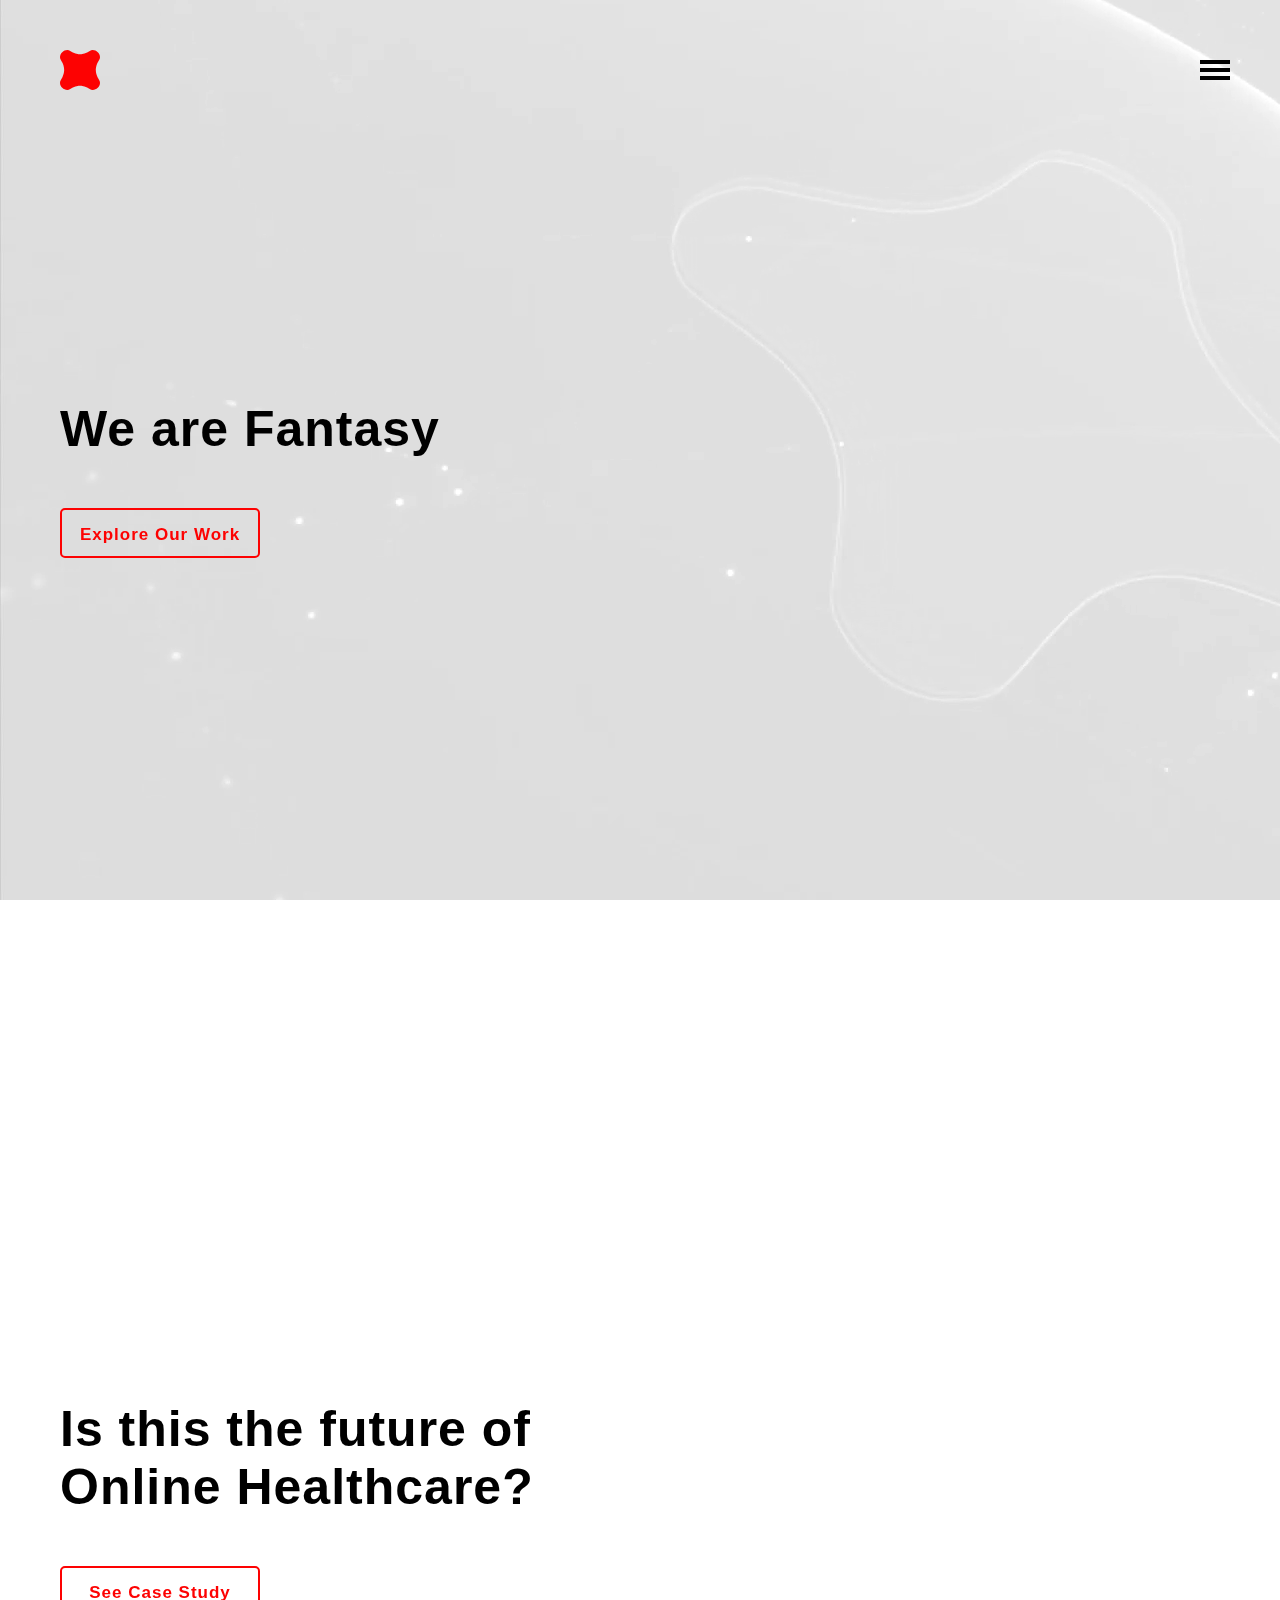
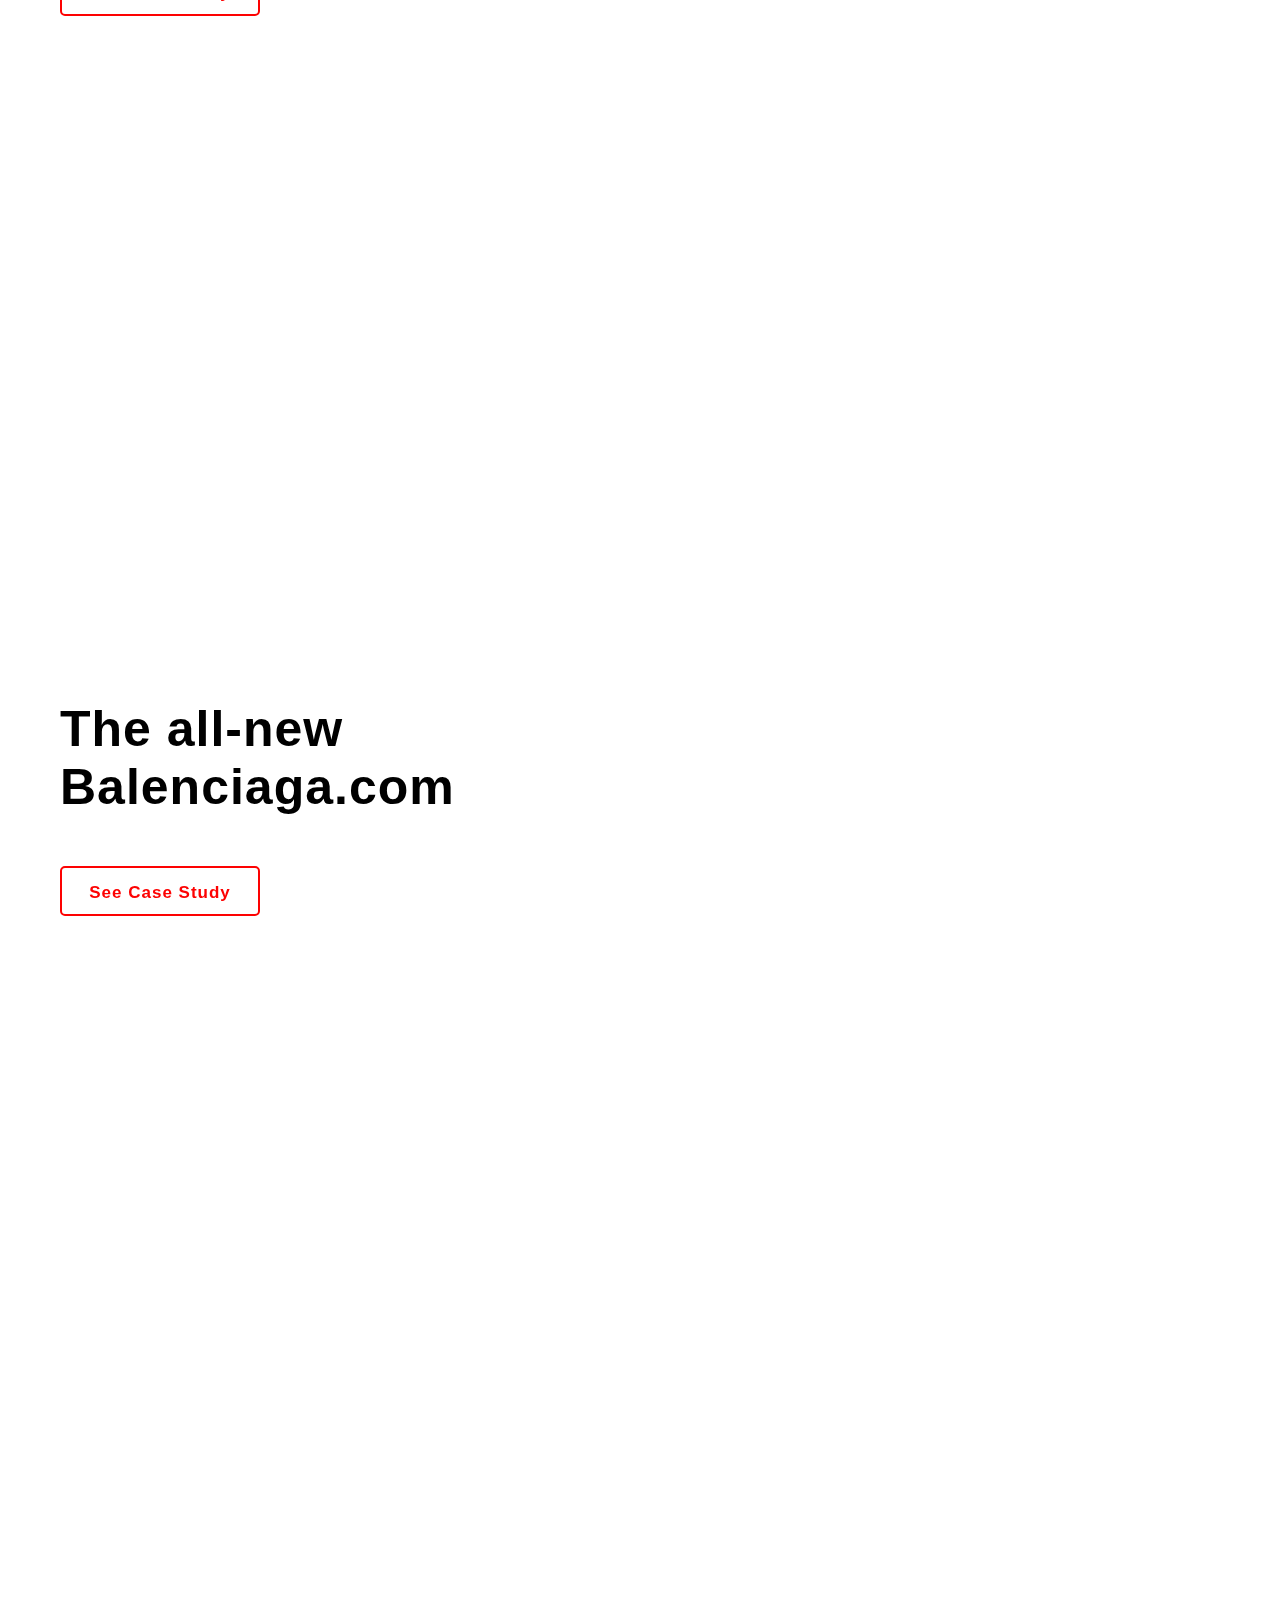
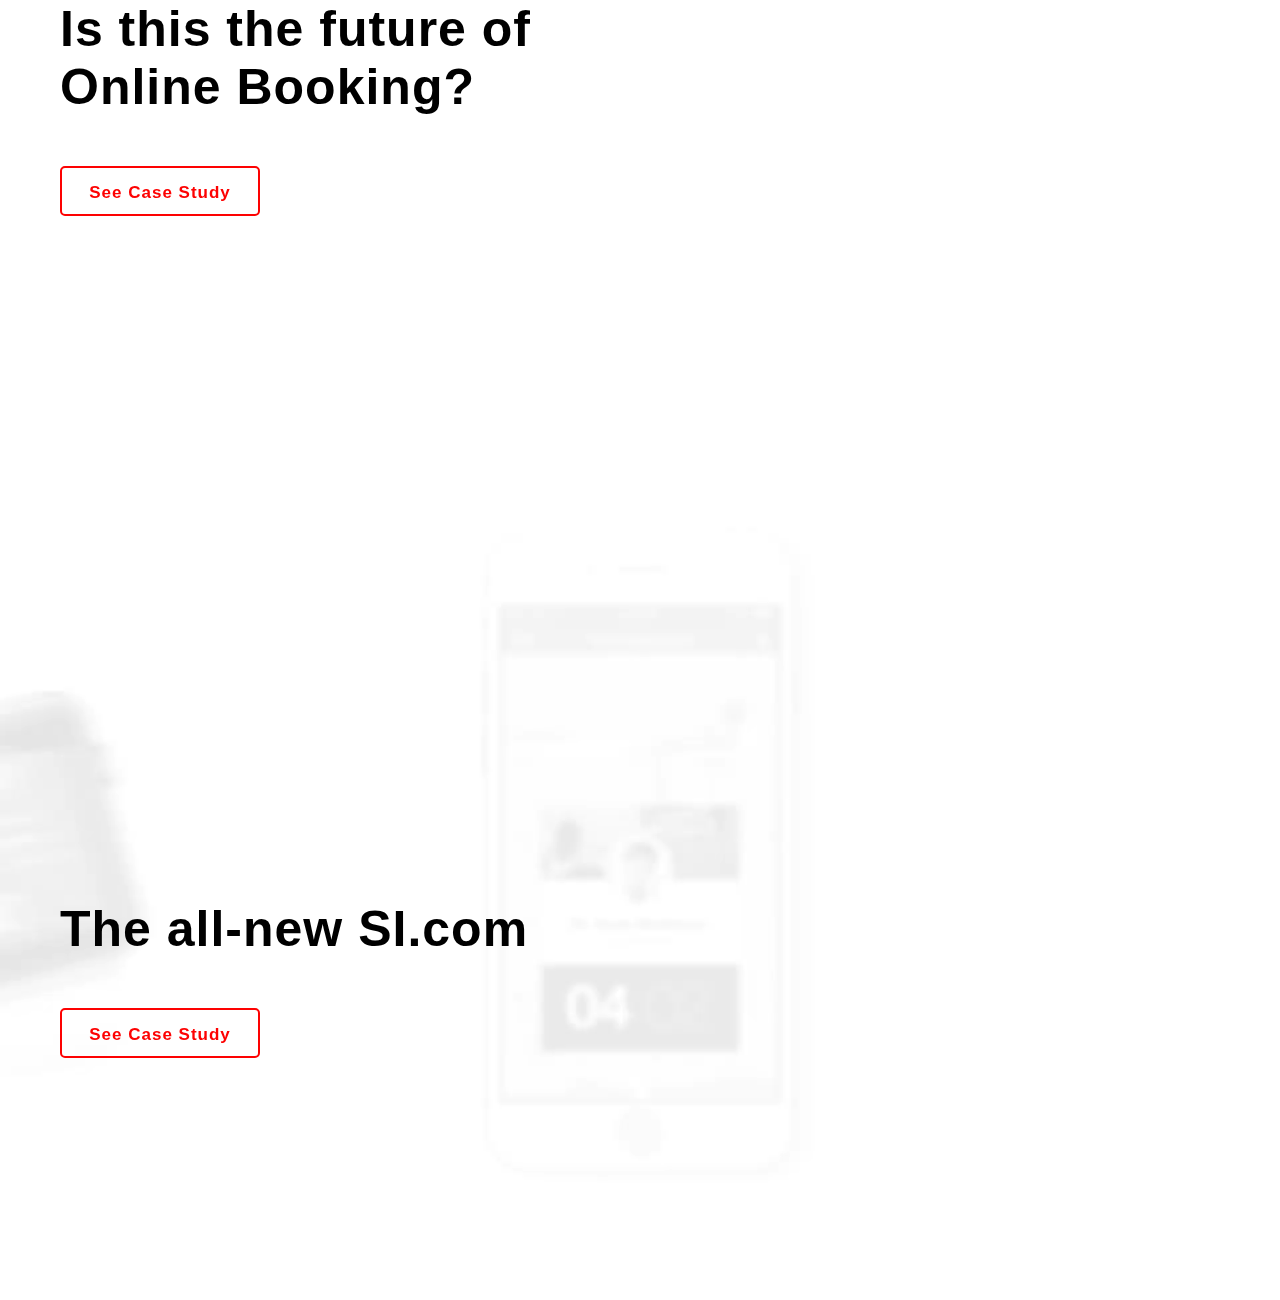
==== html/fantasy.html @ e021b351 "javascript html" ====
<!DOCTYPE html>
<html lang="ko-KR">
<head>
	<meta charset="UTF-8" />
	<meta http-equiv="X-UA-Compatible" content="IE=edge" />
	<meta name="viewport" content="width=device-width, user-scalable=no, 
	initial-scale=1.0, maximum-scale=1.0, minimum-scale=1.0">
	<link rel="stylesheet" href="../css/base/reset.css" />
	<link rel="stylesheet" href="../css/src/main/fantasy_main_all.css" />
	<link rel="stylesheet" href="../fontawesome5/css/all.css" />
	<!--favicon-->
	<link rel="apple-touch-icon" href="../img/devine-logo.png" />
	<link rel="shortcut icon" type="image/x-icon" href="../img/favicon.jpg" />
	<title>Fantasy</title>
</head>
<body>
	<div id="wrap">

		<div id="headBox">
			<div class="root_frame">
			<video loop muted="muted" autoplay>
			<source src="../video/home.mp4" type="video/mp4">
			</video>
			<a href="#" class="msg">
			<span class="title">We are Fantasy</span>
			<span class="titlebtn">Explore Our Work</span>
			</a>
				<a href="/">
					<i class="ui_logo">
						<svg xmlns="http://www.w3.org/2000/svg" width="40" height="40" viewBox="-9 11 40 40" enable-background="new -9 11 40 40">
							<path fill="#FD0202" d="M28.808 48.704c1.36-1.385 2.192-3.065 2.192-5.058 0-1.984-1.616-3.736-2.433-5.489-1.712-3.697-1.735-6.617-1.735-7.153 0-.535.008-3.433 1.735-7.153.817-1.753 2.433-3.505 2.433-5.49 0-1.992-.832-3.673-2.192-5.057l-.088-.087c-1.392-1.377-3.08-2.217-5.08-2.217-1.983 0-3.735 1.616-5.487 2.432-3.705 1.721-6.625 1.737-7.161 1.737-.536 0-3.448.008-7.144-1.737-1.752-.832-3.504-2.432-5.488-2.432-1.992 0-3.672.832-5.056 2.192l-.104.104c-1.368 1.385-2.2 3.073-2.2 5.065 0 1.984 1.616 3.736 2.432 5.489 1.729 3.721 1.736 6.625 1.736 7.153 0 .527-.024 3.441-1.736 7.153-.808 1.762-2.432 3.506-2.432 5.49 0 1.992.832 3.673 2.192 5.058l.087.088c1.385 1.368 3.073 2.208 5.073 2.208 1.984 0 3.784-1.521 5.488-2.433 3.704-1.712 6.632-1.736 7.151-1.736.521 0 3.417.016 7.152 1.736 1.705.912 3.504 2.433 5.49 2.433 1.991 0 3.672-.832 5.063-2.201l.112-.095z"></path>
						</svg>
					</i>
				</a>
			</div>
			<div class="ui-menu">
				<span class="ui-menu-content">
					<i class="ui-menu-line ui-menu-line1"></i>
					<i class="ui-menu-line ui-menu-line2"></i>
					<i class="ui-menu-line ui-menu-line3"></i>
				</span>
			</div>
			<nav class="menu on">
				<div class="menu_content">
					<a href="/" class="menu_logo js-link"></a>
					<ul class="menu_primary">
						<li class="menu_primary_item item">
							<a href="/work">Work</a>
						</li>
						<li class="menu_primary_item item">
							<a href="/about">About</a>
						</li>
						<li class="menu_primary_item item">
							<a href="/contact">Contact</a>
						</li>
					</ul>
					<ul class="menu_secondary">
						<li class="menu_secondary_item item">
							<a href="/work">News</a>
						</li>
						<li class="menu_secondary_item item">
							<a href="/about">Careers</a>
						</li>
						<li class="menu_secondary_item item">
							<a href="/contact">Linkedin</a>
						</li>
						<li class="menu_secondary_item item">
							<a href="/contact">Dribble</a>
						</li>
						<li class="menu_secondary_item item">
							<a href="/contact">Twitter</a>
						</li>
					</ul>
					<div class="menu_offices">
						<address class="menu_offices_item">
							<div class="menu_offices_item_city">San Francisco</div>
							<div class="menu_offices_item_address">351 California Street, Suite 650 <br />
							"San Franciso, CA 94104, USA"</div>
						</address>
						<address class="menu_offices_item">
							<div class="menu_offices_item_city">New York</div>
							<div class="menu_offices_item_address">20 Broad Street 34th Floor <br />
							"New York, NY 10004, USA"</div>
						</address>
					</div>
				</div>
			</nav>
		</div>
		<section class="caseBox1">
			<video width="100%" height="100%" loop muted="muted" autoplay>
			<source src="../video/healthcare.mp4" type="video/mp4">
			</video>
			<a href="#" class="msg">
			<span class="title">Is this the future of Online Healthcare?</span>
			<span class="titlebtn">See Case Study</span>
			</a>
		</section>
		<section class="caseBox2">
			<video width="100%" height="100%" loop muted="muted" autoplay>
			<source src="../video/balenciaga.mp4" type="video/mp4">
			</video>
			<a href="#" class="msg">
			<span class="title">The all-new Balenciaga.com</span>
			<span class="titlebtn">See Case Study</span>
			</a>
		</section>
			<section class="caseBox3">
			<video width="100%" height="100%" loop muted="muted" autoplay>
			<source src="../video/airlines.mp4" type="video/mp4">
			</video>
			<a href="#" class="msg">
			<span class="title">Is this the future of Online Booking?</span>
			<span class="titlebtn">See Case Study</span>
			</a>
		</section>
		<section class="caseBox4">
			<video width="100%" height="100%" loop muted="muted" autoplay>
			<source src="../video/healthcare.mp4" type="video/mp4">
			</video>
			<a href="#" class="msg">
			<span class="title">The all-new SI.com</span>
			<span class="titlebtn">See Case Study</span>
			</a>
		</section>
	</div>
</body>
<script src="../js/base/jquery-3.3.1.min.js"></script>
<script src="../js/base/jquery-ui.min.js"></script>
<script src="../js/src/fantasy.js"></script>
---- css/src/main/fantasy_main_all.css ----
@import url("../common/headBox.css");
@import url("../main/caseBox.css");
@import url("../main/caseBox2.css");
@import url("../main/caseBox3.css");
@import url("../main/caseBox4.css");
@import url("../common/footBox.css");
---- fontawesome5/css/all.css ----
/*!
 * Font Awesome Free 5.1.0 by @fontawesome - https://fontawesome.com
 * License - https://fontawesome.com/license (Icons: CC BY 4.0, Fonts: SIL OFL 1.1, Code: MIT License)
 */
.fa,.fab,.fal,.far,.fas{-moz-osx-font-smoothing:grayscale;-webkit-font-smoothing:antialiased;display:inline-block;font-style:normal;font-variant:normal;text-rendering:auto;line-height:1}.fa-lg{font-size:1.33333em;line-height:.75em;vertical-align:-.0667em}.fa-xs{font-size:.75em}.fa-sm{font-size:.875em}.fa-1x{font-size:1em}.fa-2x{font-size:2em}.fa-3x{font-size:3em}.fa-4x{font-size:4em}.fa-5x{font-size:5em}.fa-6x{font-size:6em}.fa-7x{font-size:7em}.fa-8x{font-size:8em}.fa-9x{font-size:9em}.fa-10x{font-size:10em}.fa-fw{text-align:center;width:1.25em}.fa-ul{list-style-type:none;margin-left:2.5em;padding-left:0}.fa-ul>li{position:relative}.fa-li{left:-2em;position:absolute;text-align:center;width:2em;line-height:inherit}.fa-border{border:.08em solid #eee;border-radius:.1em;padding:.2em .25em .15em}.fa-pull-left{float:left}.fa-pull-right{float:right}.fa.fa-pull-left,.fab.fa-pull-left,.fal.fa-pull-left,.far.fa-pull-left,.fas.fa-pull-left{margin-right:.3em}.fa.fa-pull-right,.fab.fa-pull-right,.fal.fa-pull-right,.far.fa-pull-right,.fas.fa-pull-right{margin-left:.3em}.fa-spin{animation:a 2s infinite linear}.fa-pulse{animation:a 1s infinite steps(8)}@keyframes a{0%{transform:rotate(0deg)}to{transform:rotate(1turn)}}.fa-rotate-90{-ms-filter:"progid:DXImageTransform.Microsoft.BasicImage(rotation=1)";transform:rotate(90deg)}.fa-rotate-180{-ms-filter:"progid:DXImageTransform.Microsoft.BasicImage(rotation=2)";transform:rotate(180deg)}.fa-rotate-270{-ms-filter:"progid:DXImageTransform.Microsoft.BasicImage(rotation=3)";transform:rotate(270deg)}.fa-flip-horizontal{-ms-filter:"progid:DXImageTransform.Microsoft.BasicImage(rotation=0, mirror=1)";transform:scaleX(-1)}.fa-flip-vertical{transform:scaleY(-1)}.fa-flip-horizontal.fa-flip-vertical,.fa-flip-vertical{-ms-filter:"progid:DXImageTransform.Microsoft.BasicImage(rotation=2, mirror=1)"}.fa-flip-horizontal.fa-flip-vertical{transform:scale(-1)}:root .fa-flip-horizontal,:root .fa-flip-vertical,:root .fa-rotate-90,:root .fa-rotate-180,:root .fa-rotate-270{-webkit-filter:none;filter:none}.fa-stack{display:inline-block;height:2em;line-height:2em;position:relative;vertical-align:middle;width:2em}.fa-stack-1x,.fa-stack-2x{left:0;position:absolute;text-align:center;width:100%}.fa-stack-1x{line-height:inherit}.fa-stack-2x{font-size:2em}.fa-inverse{color:#fff}.fa-500px:before{content:"\f26e"}.fa-accessible-icon:before{content:"\f368"}.fa-accusoft:before{content:"\f369"}.fa-address-book:before{content:"\f2b9"}.fa-address-card:before{content:"\f2bb"}.fa-adjust:before{content:"\f042"}.fa-adn:before{content:"\f170"}.fa-adversal:before{content:"\f36a"}.fa-affiliatetheme:before{content:"\f36b"}.fa-algolia:before{content:"\f36c"}.fa-align-center:before{content:"\f037"}.fa-align-justify:before{content:"\f039"}.fa-align-left:before{content:"\f036"}.fa-align-right:before{content:"\f038"}.fa-allergies:before{content:"\f461"}.fa-amazon:before{content:"\f270"}.fa-amazon-pay:before{content:"\f42c"}.fa-ambulance:before{content:"\f0f9"}.fa-american-sign-language-interpreting:before{content:"\f2a3"}.fa-amilia:before{content:"\f36d"}.fa-anchor:before{content:"\f13d"}.fa-android:before{content:"\f17b"}.fa-angellist:before{content:"\f209"}.fa-angle-double-down:before{content:"\f103"}.fa-angle-double-left:before{content:"\f100"}.fa-angle-double-right:before{content:"\f101"}.fa-angle-double-up:before{content:"\f102"}.fa-angle-down:before{content:"\f107"}.fa-angle-left:before{content:"\f104"}.fa-angle-right:before{content:"\f105"}.fa-angle-up:before{content:"\f106"}.fa-angry:before{content:"\f556"}.fa-angrycreative:before{content:"\f36e"}.fa-angular:before{content:"\f420"}.fa-app-store:before{content:"\f36f"}.fa-app-store-ios:before{content:"\f370"}.fa-apper:before{content:"\f371"}.fa-apple:before{content:"\f179"}.fa-apple-pay:before{content:"\f415"}.fa-archive:before{content:"\f187"}.fa-archway:before{content:"\f557"}.fa-arrow-alt-circle-down:before{content:"\f358"}.fa-arrow-alt-circle-left:before{content:"\f359"}.fa-arrow-alt-circle-right:before{content:"\f35a"}.fa-arrow-alt-circle-up:before{content:"\f35b"}.fa-arrow-circle-down:before{content:"\f0ab"}.fa-arrow-circle-left:before{content:"\f0a8"}.fa-arrow-circle-right:before{content:"\f0a9"}.fa-arrow-circle-up:before{content:"\f0aa"}.fa-arrow-down:before{content:"\f063"}.fa-arrow-left:before{content:"\f060"}.fa-arrow-right:before{content:"\f061"}.fa-arrow-up:before{content:"\f062"}.fa-arrows-alt:before{content:"\f0b2"}.fa-arrows-alt-h:before{content:"\f337"}.fa-arrows-alt-v:before{content:"\f338"}.fa-assistive-listening-systems:before{content:"\f2a2"}.fa-asterisk:before{content:"\f069"}.fa-asymmetrik:before{content:"\f372"}.fa-at:before{content:"\f1fa"}.fa-atlas:before{content:"\f558"}.fa-audible:before{content:"\f373"}.fa-audio-description:before{content:"\f29e"}.fa-autoprefixer:before{content:"\f41c"}.fa-avianex:before{content:"\f374"}.fa-aviato:before{content:"\f421"}.fa-award:before{content:"\f559"}.fa-aws:before{content:"\f375"}.fa-backspace:before{content:"\f55a"}.fa-backward:before{content:"\f04a"}.fa-balance-scale:before{content:"\f24e"}.fa-ban:before{content:"\f05e"}.fa-band-aid:before{content:"\f462"}.fa-bandcamp:before{content:"\f2d5"}.fa-barcode:before{content:"\f02a"}.fa-bars:before{content:"\f0c9"}.fa-baseball-ball:before{content:"\f433"}.fa-basketball-ball:before{content:"\f434"}.fa-bath:before{content:"\f2cd"}.fa-battery-empty:before{content:"\f244"}.fa-battery-full:before{content:"\f240"}.fa-battery-half:before{content:"\f242"}.fa-battery-quarter:before{content:"\f243"}.fa-battery-three-quarters:before{content:"\f241"}.fa-bed:before{content:"\f236"}.fa-beer:before{content:"\f0fc"}.fa-behance:before{content:"\f1b4"}.fa-behance-square:before{content:"\f1b5"}.fa-bell:before{content:"\f0f3"}.fa-bell-slash:before{content:"\f1f6"}.fa-bezier-curve:before{content:"\f55b"}.fa-bicycle:before{content:"\f206"}.fa-bimobject:before{content:"\f378"}.fa-binoculars:before{content:"\f1e5"}.fa-birthday-cake:before{content:"\f1fd"}.fa-bitbucket:before{content:"\f171"}.fa-bitcoin:before{content:"\f379"}.fa-bity:before{content:"\f37a"}.fa-black-tie:before{content:"\f27e"}.fa-blackberry:before{content:"\f37b"}.fa-blender:before{content:"\f517"}.fa-blind:before{content:"\f29d"}.fa-blogger:before{content:"\f37c"}.fa-blogger-b:before{content:"\f37d"}.fa-bluetooth:before{content:"\f293"}.fa-bluetooth-b:before{content:"\f294"}.fa-bold:before{content:"\f032"}.fa-bolt:before{content:"\f0e7"}.fa-bomb:before{content:"\f1e2"}.fa-bong:before{content:"\f55c"}.fa-book:before{content:"\f02d"}.fa-book-open:before{content:"\f518"}.fa-bookmark:before{content:"\f02e"}.fa-bowling-ball:before{content:"\f436"}.fa-box:before{content:"\f466"}.fa-box-open:before{content:"\f49e"}.fa-boxes:before{content:"\f468"}.fa-braille:before{content:"\f2a1"}.fa-briefcase:before{content:"\f0b1"}.fa-briefcase-medical:before{content:"\f469"}.fa-broadcast-tower:before{content:"\f519"}.fa-broom:before{content:"\f51a"}.fa-brush:before{content:"\f55d"}.fa-btc:before{content:"\f15a"}.fa-bug:before{content:"\f188"}.fa-building:before{content:"\f1ad"}.fa-bullhorn:before{content:"\f0a1"}.fa-bullseye:before{content:"\f140"}.fa-burn:before{content:"\f46a"}.fa-buromobelexperte:before{content:"\f37f"}.fa-bus:before{content:"\f207"}.fa-bus-alt:before{content:"\f55e"}.fa-buysellads:before{content:"\f20d"}.fa-calculator:before{content:"\f1ec"}.fa-calendar:before{content:"\f133"}.fa-calendar-alt:before{content:"\f073"}.fa-calendar-check:before{content:"\f274"}.fa-calendar-minus:before{content:"\f272"}.fa-calendar-plus:before{content:"\f271"}.fa-calendar-times:before{content:"\f273"}.fa-camera:before{content:"\f030"}.fa-camera-retro:before{content:"\f083"}.fa-cannabis:before{content:"\f55f"}.fa-capsules:before{content:"\f46b"}.fa-car:before{content:"\f1b9"}.fa-caret-down:before{content:"\f0d7"}.fa-caret-left:before{content:"\f0d9"}.fa-caret-right:before{content:"\f0da"}.fa-caret-square-down:before{content:"\f150"}.fa-caret-square-left:before{content:"\f191"}.fa-caret-square-right:before{content:"\f152"}.fa-caret-square-up:before{content:"\f151"}.fa-caret-up:before{content:"\f0d8"}.fa-cart-arrow-down:before{content:"\f218"}.fa-cart-plus:before{content:"\f217"}.fa-cc-amazon-pay:before{content:"\f42d"}.fa-cc-amex:before{content:"\f1f3"}.fa-cc-apple-pay:before{content:"\f416"}.fa-cc-diners-club:before{content:"\f24c"}.fa-cc-discover:before{content:"\f1f2"}.fa-cc-jcb:before{content:"\f24b"}.fa-cc-mastercard:before{content:"\f1f1"}.fa-cc-paypal:before{content:"\f1f4"}.fa-cc-stripe:before{content:"\f1f5"}.fa-cc-visa:before{content:"\f1f0"}.fa-centercode:before{content:"\f380"}.fa-certificate:before{content:"\f0a3"}.fa-chalkboard:before{content:"\f51b"}.fa-chalkboard-teacher:before{content:"\f51c"}.fa-chart-area:before{content:"\f1fe"}.fa-chart-bar:before{content:"\f080"}.fa-chart-line:before{content:"\f201"}.fa-chart-pie:before{content:"\f200"}.fa-check:before{content:"\f00c"}.fa-check-circle:before{content:"\f058"}.fa-check-double:before{content:"\f560"}.fa-check-square:before{content:"\f14a"}.fa-chess:before{content:"\f439"}.fa-chess-bishop:before{content:"\f43a"}.fa-chess-board:before{content:"\f43c"}.fa-chess-king:before{content:"\f43f"}.fa-chess-knight:before{content:"\f441"}.fa-chess-pawn:before{content:"\f443"}.fa-chess-queen:before{content:"\f445"}.fa-chess-rook:before{content:"\f447"}.fa-chevron-circle-down:before{content:"\f13a"}.fa-chevron-circle-left:before{content:"\f137"}.fa-chevron-circle-right:before{content:"\f138"}.fa-chevron-circle-up:before{content:"\f139"}.fa-chevron-down:before{content:"\f078"}.fa-chevron-left:before{content:"\f053"}.fa-chevron-right:before{content:"\f054"}.fa-chevron-up:before{content:"\f077"}.fa-child:before{content:"\f1ae"}.fa-chrome:before{content:"\f268"}.fa-church:before{content:"\f51d"}.fa-circle:before{content:"\f111"}.fa-circle-notch:before{content:"\f1ce"}.fa-clipboard:before{content:"\f328"}.fa-clipboard-check:before{content:"\f46c"}.fa-clipboard-list:before{content:"\f46d"}.fa-clock:before{content:"\f017"}.fa-clone:before{content:"\f24d"}.fa-closed-captioning:before{content:"\f20a"}.fa-cloud:before{content:"\f0c2"}.fa-cloud-download-alt:before{content:"\f381"}.fa-cloud-upload-alt:before{content:"\f382"}.fa-cloudscale:before{content:"\f383"}.fa-cloudsmith:before{content:"\f384"}.fa-cloudversify:before{content:"\f385"}.fa-cocktail:before{content:"\f561"}.fa-code:before{content:"\f121"}.fa-code-branch:before{content:"\f126"}.fa-codepen:before{content:"\f1cb"}.fa-codiepie:before{content:"\f284"}.fa-coffee:before{content:"\f0f4"}.fa-cog:before{content:"\f013"}.fa-cogs:before{content:"\f085"}.fa-coins:before{content:"\f51e"}.fa-columns:before{content:"\f0db"}.fa-comment:before{content:"\f075"}.fa-comment-alt:before{content:"\f27a"}.fa-comment-dots:before{content:"\f4ad"}.fa-comment-slash:before{content:"\f4b3"}.fa-comments:before{content:"\f086"}.fa-compact-disc:before{content:"\f51f"}.fa-compass:before{content:"\f14e"}.fa-compress:before{content:"\f066"}.fa-concierge-bell:before{content:"\f562"}.fa-connectdevelop:before{content:"\f20e"}.fa-contao:before{content:"\f26d"}.fa-cookie:before{content:"\f563"}.fa-cookie-bite:before{content:"\f564"}.fa-copy:before{content:"\f0c5"}.fa-copyright:before{content:"\f1f9"}.fa-couch:before{content:"\f4b8"}.fa-cpanel:before{content:"\f388"}.fa-creative-commons:before{content:"\f25e"}.fa-creative-commons-by:before{content:"\f4e7"}.fa-creative-commons-nc:before{content:"\f4e8"}.fa-creative-commons-nc-eu:before{content:"\f4e9"}.fa-creative-commons-nc-jp:before{content:"\f4ea"}.fa-creative-commons-nd:before{content:"\f4eb"}.fa-creative-commons-pd:before{content:"\f4ec"}.fa-creative-commons-pd-alt:before{content:"\f4ed"}.fa-creative-commons-remix:before{content:"\f4ee"}.fa-creative-commons-sa:before{content:"\f4ef"}.fa-creative-commons-sampling:before{content:"\f4f0"}.fa-creative-commons-sampling-plus:before{content:"\f4f1"}.fa-creative-commons-share:before{content:"\f4f2"}.fa-credit-card:before{content:"\f09d"}.fa-crop:before{content:"\f125"}.fa-crop-alt:before{content:"\f565"}.fa-crosshairs:before{content:"\f05b"}.fa-crow:before{content:"\f520"}.fa-crown:before{content:"\f521"}.fa-css3:before{content:"\f13c"}.fa-css3-alt:before{content:"\f38b"}.fa-cube:before{content:"\f1b2"}.fa-cubes:before{content:"\f1b3"}.fa-cut:before{content:"\f0c4"}.fa-cuttlefish:before{content:"\f38c"}.fa-d-and-d:before{content:"\f38d"}.fa-dashcube:before{content:"\f210"}.fa-database:before{content:"\f1c0"}.fa-deaf:before{content:"\f2a4"}.fa-delicious:before{content:"\f1a5"}.fa-deploydog:before{content:"\f38e"}.fa-deskpro:before{content:"\f38f"}.fa-desktop:before{content:"\f108"}.fa-deviantart:before{content:"\f1bd"}.fa-diagnoses:before{content:"\f470"}.fa-dice:before{content:"\f522"}.fa-dice-five:before{content:"\f523"}.fa-dice-four:before{content:"\f524"}.fa-dice-one:before{content:"\f525"}.fa-dice-six:before{content:"\f526"}.fa-dice-three:before{content:"\f527"}.fa-dice-two:before{content:"\f528"}.fa-digg:before{content:"\f1a6"}.fa-digital-ocean:before{content:"\f391"}.fa-digital-tachograph:before{content:"\f566"}.fa-discord:before{content:"\f392"}.fa-discourse:before{content:"\f393"}.fa-divide:before{content:"\f529"}.fa-dizzy:before{content:"\f567"}.fa-dna:before{content:"\f471"}.fa-dochub:before{content:"\f394"}.fa-docker:before{content:"\f395"}.fa-dollar-sign:before{content:"\f155"}.fa-dolly:before{content:"\f472"}.fa-dolly-flatbed:before{content:"\f474"}.fa-donate:before{content:"\f4b9"}.fa-door-closed:before{content:"\f52a"}.fa-door-open:before{content:"\f52b"}.fa-dot-circle:before{content:"\f192"}.fa-dove:before{content:"\f4ba"}.fa-download:before{content:"\f019"}.fa-draft2digital:before{content:"\f396"}.fa-drafting-compass:before{content:"\f568"}.fa-dribbble:before{content:"\f17d"}.fa-dribbble-square:before{content:"\f397"}.fa-dropbox:before{content:"\f16b"}.fa-drum:before{content:"\f569"}.fa-drum-steelpan:before{content:"\f56a"}.fa-drupal:before{content:"\f1a9"}.fa-dumbbell:before{content:"\f44b"}.fa-dyalog:before{content:"\f399"}.fa-earlybirds:before{content:"\f39a"}.fa-ebay:before{content:"\f4f4"}.fa-edge:before{content:"\f282"}.fa-edit:before{content:"\f044"}.fa-eject:before{content:"\f052"}.fa-elementor:before{content:"\f430"}.fa-ellipsis-h:before{content:"\f141"}.fa-ellipsis-v:before{content:"\f142"}.fa-ember:before{content:"\f423"}.fa-empire:before{content:"\f1d1"}.fa-envelope:before{content:"\f0e0"}.fa-envelope-open:before{content:"\f2b6"}.fa-envelope-square:before{content:"\f199"}.fa-envira:before{content:"\f299"}.fa-equals:before{content:"\f52c"}.fa-eraser:before{content:"\f12d"}.fa-erlang:before{content:"\f39d"}.fa-ethereum:before{content:"\f42e"}.fa-etsy:before{content:"\f2d7"}.fa-euro-sign:before{content:"\f153"}.fa-exchange-alt:before{content:"\f362"}.fa-exclamation:before{content:"\f12a"}.fa-exclamation-circle:before{content:"\f06a"}.fa-exclamation-triangle:before{content:"\f071"}.fa-expand:before{content:"\f065"}.fa-expand-arrows-alt:before{content:"\f31e"}.fa-expeditedssl:before{content:"\f23e"}.fa-external-link-alt:before{content:"\f35d"}.fa-external-link-square-alt:before{content:"\f360"}.fa-eye:before{content:"\f06e"}.fa-eye-dropper:before{content:"\f1fb"}.fa-eye-slash:before{content:"\f070"}.fa-facebook:before{content:"\f09a"}.fa-facebook-f:before{content:"\f39e"}.fa-facebook-messenger:before{content:"\f39f"}.fa-facebook-square:before{content:"\f082"}.fa-fast-backward:before{content:"\f049"}.fa-fast-forward:before{content:"\f050"}.fa-fax:before{content:"\f1ac"}.fa-feather:before{content:"\f52d"}.fa-feather-alt:before{content:"\f56b"}.fa-female:before{content:"\f182"}.fa-fighter-jet:before{content:"\f0fb"}.fa-file:before{content:"\f15b"}.fa-file-alt:before{content:"\f15c"}.fa-file-archive:before{content:"\f1c6"}.fa-file-audio:before{content:"\f1c7"}.fa-file-code:before{content:"\f1c9"}.fa-file-contract:before{content:"\f56c"}.fa-file-download:before{content:"\f56d"}.fa-file-excel:before{content:"\f1c3"}.fa-file-export:before{content:"\f56e"}.fa-file-image:before{content:"\f1c5"}.fa-file-import:before{content:"\f56f"}.fa-file-invoice:before{content:"\f570"}.fa-file-invoice-dollar:before{content:"\f571"}.fa-file-medical:before{content:"\f477"}.fa-file-medical-alt:before{content:"\f478"}.fa-file-pdf:before{content:"\f1c1"}.fa-file-powerpoint:before{content:"\f1c4"}.fa-file-prescription:before{content:"\f572"}.fa-file-signature:before{content:"\f573"}.fa-file-upload:before{content:"\f574"}.fa-file-video:before{content:"\f1c8"}.fa-file-word:before{content:"\f1c2"}.fa-fill:before{content:"\f575"}.fa-fill-drip:before{content:"\f576"}.fa-film:before{content:"\f008"}.fa-filter:before{content:"\f0b0"}.fa-fingerprint:before{content:"\f577"}.fa-fire:before{content:"\f06d"}.fa-fire-extinguisher:before{content:"\f134"}.fa-firefox:before{content:"\f269"}.fa-first-aid:before{content:"\f479"}.fa-first-order:before{content:"\f2b0"}.fa-first-order-alt:before{content:"\f50a"}.fa-firstdraft:before{content:"\f3a1"}.fa-fish:before{content:"\f578"}.fa-flag:before{content:"\f024"}.fa-flag-checkered:before{content:"\f11e"}.fa-flask:before{content:"\f0c3"}.fa-flickr:before{content:"\f16e"}.fa-flipboard:before{content:"\f44d"}.fa-flushed:before{content:"\f579"}.fa-fly:before{content:"\f417"}.fa-folder:before{content:"\f07b"}.fa-folder-open:before{content:"\f07c"}.fa-font:before{content:"\f031"}.fa-font-awesome:before{content:"\f2b4"}.fa-font-awesome-alt:before{content:"\f35c"}.fa-font-awesome-flag:before{content:"\f425"}.fa-font-awesome-logo-full:before{content:"\f4e6"}.fa-fonticons:before{content:"\f280"}.fa-fonticons-fi:before{content:"\f3a2"}.fa-football-ball:before{content:"\f44e"}.fa-fort-awesome:before{content:"\f286"}.fa-fort-awesome-alt:before{content:"\f3a3"}.fa-forumbee:before{content:"\f211"}.fa-forward:before{content:"\f04e"}.fa-foursquare:before{content:"\f180"}.fa-free-code-camp:before{content:"\f2c5"}.fa-freebsd:before{content:"\f3a4"}.fa-frog:before{content:"\f52e"}.fa-frown:before{content:"\f119"}.fa-frown-open:before{content:"\f57a"}.fa-fulcrum:before{content:"\f50b"}.fa-futbol:before{content:"\f1e3"}.fa-galactic-republic:before{content:"\f50c"}.fa-galactic-senate:before{content:"\f50d"}.fa-gamepad:before{content:"\f11b"}.fa-gas-pump:before{content:"\f52f"}.fa-gavel:before{content:"\f0e3"}.fa-gem:before{content:"\f3a5"}.fa-genderless:before{content:"\f22d"}.fa-get-pocket:before{content:"\f265"}.fa-gg:before{content:"\f260"}.fa-gg-circle:before{content:"\f261"}.fa-gift:before{content:"\f06b"}.fa-git:before{content:"\f1d3"}.fa-git-square:before{content:"\f1d2"}.fa-github:before{content:"\f09b"}.fa-github-alt:before{content:"\f113"}.fa-github-square:before{content:"\f092"}.fa-gitkraken:before{content:"\f3a6"}.fa-gitlab:before{content:"\f296"}.fa-gitter:before{content:"\f426"}.fa-glass-martini:before{content:"\f000"}.fa-glass-martini-alt:before{content:"\f57b"}.fa-glasses:before{content:"\f530"}.fa-glide:before{content:"\f2a5"}.fa-glide-g:before{content:"\f2a6"}.fa-globe:before{content:"\f0ac"}.fa-globe-africa:before{content:"\f57c"}.fa-globe-americas:before{content:"\f57d"}.fa-globe-asia:before{content:"\f57e"}.fa-gofore:before{content:"\f3a7"}.fa-golf-ball:before{content:"\f450"}.fa-goodreads:before{content:"\f3a8"}.fa-goodreads-g:before{content:"\f3a9"}.fa-google:before{content:"\f1a0"}.fa-google-drive:before{content:"\f3aa"}.fa-google-play:before{content:"\f3ab"}.fa-google-plus:before{content:"\f2b3"}.fa-google-plus-g:before{content:"\f0d5"}.fa-google-plus-square:before{content:"\f0d4"}.fa-google-wallet:before{content:"\f1ee"}.fa-graduation-cap:before{content:"\f19d"}.fa-gratipay:before{content:"\f184"}.fa-grav:before{content:"\f2d6"}.fa-greater-than:before{content:"\f531"}.fa-greater-than-equal:before{content:"\f532"}.fa-grimace:before{content:"\f57f"}.fa-grin:before{content:"\f580"}.fa-grin-alt:before{content:"\f581"}.fa-grin-beam:before{content:"\f582"}.fa-grin-beam-sweat:before{content:"\f583"}.fa-grin-hearts:before{content:"\f584"}.fa-grin-squint:before{content:"\f585"}.fa-grin-squint-tears:before{content:"\f586"}.fa-grin-stars:before{content:"\f587"}.fa-grin-tears:before{content:"\f588"}.fa-grin-tongue:before{content:"\f589"}.fa-grin-tongue-squint:before{content:"\f58a"}.fa-grin-tongue-wink:before{content:"\f58b"}.fa-grin-wink:before{content:"\f58c"}.fa-grip-horizontal:before{content:"\f58d"}.fa-grip-vertical:before{content:"\f58e"}.fa-gripfire:before{content:"\f3ac"}.fa-grunt:before{content:"\f3ad"}.fa-gulp:before{content:"\f3ae"}.fa-h-square:before{content:"\f0fd"}.fa-hacker-news:before{content:"\f1d4"}.fa-hacker-news-square:before{content:"\f3af"}.fa-hand-holding:before{content:"\f4bd"}.fa-hand-holding-heart:before{content:"\f4be"}.fa-hand-holding-usd:before{content:"\f4c0"}.fa-hand-lizard:before{content:"\f258"}.fa-hand-paper:before{content:"\f256"}.fa-hand-peace:before{content:"\f25b"}.fa-hand-point-down:before{content:"\f0a7"}.fa-hand-point-left:before{content:"\f0a5"}.fa-hand-point-right:before{content:"\f0a4"}.fa-hand-point-up:before{content:"\f0a6"}.fa-hand-pointer:before{content:"\f25a"}.fa-hand-rock:before{content:"\f255"}.fa-hand-scissors:before{content:"\f257"}.fa-hand-spock:before{content:"\f259"}.fa-hands:before{content:"\f4c2"}.fa-hands-helping:before{content:"\f4c4"}.fa-handshake:before{content:"\f2b5"}.fa-hashtag:before{content:"\f292"}.fa-hdd:before{content:"\f0a0"}.fa-heading:before{content:"\f1dc"}.fa-headphones:before{content:"\f025"}.fa-headphones-alt:before{content:"\f58f"}.fa-headset:before{content:"\f590"}.fa-heart:before{content:"\f004"}.fa-heartbeat:before{content:"\f21e"}.fa-helicopter:before{content:"\f533"}.fa-highlighter:before{content:"\f591"}.fa-hips:before{content:"\f452"}.fa-hire-a-helper:before{content:"\f3b0"}.fa-history:before{content:"\f1da"}.fa-hockey-puck:before{content:"\f453"}.fa-home:before{content:"\f015"}.fa-hooli:before{content:"\f427"}.fa-hornbill:before{content:"\f592"}.fa-hospital:before{content:"\f0f8"}.fa-hospital-alt:before{content:"\f47d"}.fa-hospital-symbol:before{content:"\f47e"}.fa-hot-tub:before{content:"\f593"}.fa-hotel:before{content:"\f594"}.fa-hotjar:before{content:"\f3b1"}.fa-hourglass:before{content:"\f254"}.fa-hourglass-end:before{content:"\f253"}.fa-hourglass-half:before{content:"\f252"}.fa-hourglass-start:before{content:"\f251"}.fa-houzz:before{content:"\f27c"}.fa-html5:before{content:"\f13b"}.fa-hubspot:before{content:"\f3b2"}.fa-i-cursor:before{content:"\f246"}.fa-id-badge:before{content:"\f2c1"}.fa-id-card:before{content:"\f2c2"}.fa-id-card-alt:before{content:"\f47f"}.fa-image:before{content:"\f03e"}.fa-images:before{content:"\f302"}.fa-imdb:before{content:"\f2d8"}.fa-inbox:before{content:"\f01c"}.fa-indent:before{content:"\f03c"}.fa-industry:before{content:"\f275"}.fa-infinity:before{content:"\f534"}.fa-info:before{content:"\f129"}.fa-info-circle:before{content:"\f05a"}.fa-instagram:before{content:"\f16d"}.fa-internet-explorer:before{content:"\f26b"}.fa-ioxhost:before{content:"\f208"}.fa-italic:before{content:"\f033"}.fa-itunes:before{content:"\f3b4"}.fa-itunes-note:before{content:"\f3b5"}.fa-java:before{content:"\f4e4"}.fa-jedi-order:before{content:"\f50e"}.fa-jenkins:before{content:"\f3b6"}.fa-joget:before{content:"\f3b7"}.fa-joint:before{content:"\f595"}.fa-joomla:before{content:"\f1aa"}.fa-js:before{content:"\f3b8"}.fa-js-square:before{content:"\f3b9"}.fa-jsfiddle:before{content:"\f1cc"}.fa-key:before{content:"\f084"}.fa-keybase:before{content:"\f4f5"}.fa-keyboard:before{content:"\f11c"}.fa-keycdn:before{content:"\f3ba"}.fa-kickstarter:before{content:"\f3bb"}.fa-kickstarter-k:before{content:"\f3bc"}.fa-kiss:before{content:"\f596"}.fa-kiss-beam:before{content:"\f597"}.fa-kiss-wink-heart:before{content:"\f598"}.fa-kiwi-bird:before{content:"\f535"}.fa-korvue:before{content:"\f42f"}.fa-language:before{content:"\f1ab"}.fa-laptop:before{content:"\f109"}.fa-laravel:before{content:"\f3bd"}.fa-lastfm:before{content:"\f202"}.fa-lastfm-square:before{content:"\f203"}.fa-laugh:before{content:"\f599"}.fa-laugh-beam:before{content:"\f59a"}.fa-laugh-squint:before{content:"\f59b"}.fa-laugh-wink:before{content:"\f59c"}.fa-leaf:before{content:"\f06c"}.fa-leanpub:before{content:"\f212"}.fa-lemon:before{content:"\f094"}.fa-less:before{content:"\f41d"}.fa-less-than:before{content:"\f536"}.fa-less-than-equal:before{content:"\f537"}.fa-level-down-alt:before{content:"\f3be"}.fa-level-up-alt:before{content:"\f3bf"}.fa-life-ring:before{content:"\f1cd"}.fa-lightbulb:before{content:"\f0eb"}.fa-line:before{content:"\f3c0"}.fa-link:before{content:"\f0c1"}.fa-linkedin:before{content:"\f08c"}.fa-linkedin-in:before{content:"\f0e1"}.fa-linode:before{content:"\f2b8"}.fa-linux:before{content:"\f17c"}.fa-lira-sign:before{content:"\f195"}.fa-list:before{content:"\f03a"}.fa-list-alt:before{content:"\f022"}.fa-list-ol:before{content:"\f0cb"}.fa-list-ul:before{content:"\f0ca"}.fa-location-arrow:before{content:"\f124"}.fa-lock:before{content:"\f023"}.fa-lock-open:before{content:"\f3c1"}.fa-long-arrow-alt-down:before{content:"\f309"}.fa-long-arrow-alt-left:before{content:"\f30a"}.fa-long-arrow-alt-right:before{content:"\f30b"}.fa-long-arrow-alt-up:before{content:"\f30c"}.fa-low-vision:before{content:"\f2a8"}.fa-luggage-cart:before{content:"\f59d"}.fa-lyft:before{content:"\f3c3"}.fa-magento:before{content:"\f3c4"}.fa-magic:before{content:"\f0d0"}.fa-magnet:before{content:"\f076"}.fa-mailchimp:before{content:"\f59e"}.fa-male:before{content:"\f183"}.fa-mandalorian:before{content:"\f50f"}.fa-map:before{content:"\f279"}.fa-map-marked:before{content:"\f59f"}.fa-map-marked-alt:before{content:"\f5a0"}.fa-map-marker:before{content:"\f041"}.fa-map-marker-alt:before{content:"\f3c5"}.fa-map-pin:before{content:"\f276"}.fa-map-signs:before{content:"\f277"}.fa-marker:before{content:"\f5a1"}.fa-mars:before{content:"\f222"}.fa-mars-double:before{content:"\f227"}.fa-mars-stroke:before{content:"\f229"}.fa-mars-stroke-h:before{content:"\f22b"}.fa-mars-stroke-v:before{content:"\f22a"}.fa-mastodon:before{content:"\f4f6"}.fa-maxcdn:before{content:"\f136"}.fa-medal:before{content:"\f5a2"}.fa-medapps:before{content:"\f3c6"}.fa-medium:before{content:"\f23a"}.fa-medium-m:before{content:"\f3c7"}.fa-medkit:before{content:"\f0fa"}.fa-medrt:before{content:"\f3c8"}.fa-meetup:before{content:"\f2e0"}.fa-megaport:before{content:"\f5a3"}.fa-meh:before{content:"\f11a"}.fa-meh-blank:before{content:"\f5a4"}.fa-meh-rolling-eyes:before{content:"\f5a5"}.fa-memory:before{content:"\f538"}.fa-mercury:before{content:"\f223"}.fa-microchip:before{content:"\f2db"}.fa-microphone:before{content:"\f130"}.fa-microphone-alt:before{content:"\f3c9"}.fa-microphone-alt-slash:before{content:"\f539"}.fa-microphone-slash:before{content:"\f131"}.fa-microsoft:before{content:"\f3ca"}.fa-minus:before{content:"\f068"}.fa-minus-circle:before{content:"\f056"}.fa-minus-square:before{content:"\f146"}.fa-mix:before{content:"\f3cb"}.fa-mixcloud:before{content:"\f289"}.fa-mizuni:before{content:"\f3cc"}.fa-mobile:before{content:"\f10b"}.fa-mobile-alt:before{content:"\f3cd"}.fa-modx:before{content:"\f285"}.fa-monero:before{content:"\f3d0"}.fa-money-bill:before{content:"\f0d6"}.fa-money-bill-alt:before{content:"\f3d1"}.fa-money-bill-wave:before{content:"\f53a"}.fa-money-bill-wave-alt:before{content:"\f53b"}.fa-money-check:before{content:"\f53c"}.fa-money-check-alt:before{content:"\f53d"}.fa-monument:before{content:"\f5a6"}.fa-moon:before{content:"\f186"}.fa-mortar-pestle:before{content:"\f5a7"}.fa-motorcycle:before{content:"\f21c"}.fa-mouse-pointer:before{content:"\f245"}.fa-music:before{content:"\f001"}.fa-napster:before{content:"\f3d2"}.fa-neuter:before{content:"\f22c"}.fa-newspaper:before{content:"\f1ea"}.fa-nimblr:before{content:"\f5a8"}.fa-nintendo-switch:before{content:"\f418"}.fa-node:before{content:"\f419"}.fa-node-js:before{content:"\f3d3"}.fa-not-equal:before{content:"\f53e"}.fa-notes-medical:before{content:"\f481"}.fa-npm:before{content:"\f3d4"}.fa-ns8:before{content:"\f3d5"}.fa-nutritionix:before{content:"\f3d6"}.fa-object-group:before{content:"\f247"}.fa-object-ungroup:before{content:"\f248"}.fa-odnoklassniki:before{content:"\f263"}.fa-odnoklassniki-square:before{content:"\f264"}.fa-old-republic:before{content:"\f510"}.fa-opencart:before{content:"\f23d"}.fa-openid:before{content:"\f19b"}.fa-opera:before{content:"\f26a"}.fa-optin-monster:before{content:"\f23c"}.fa-osi:before{content:"\f41a"}.fa-outdent:before{content:"\f03b"}.fa-page4:before{content:"\f3d7"}.fa-pagelines:before{content:"\f18c"}.fa-paint-brush:before{content:"\f1fc"}.fa-paint-roller:before{content:"\f5aa"}.fa-palette:before{content:"\f53f"}.fa-palfed:before{content:"\f3d8"}.fa-pallet:before{content:"\f482"}.fa-paper-plane:before{content:"\f1d8"}.fa-paperclip:before{content:"\f0c6"}.fa-parachute-box:before{content:"\f4cd"}.fa-paragraph:before{content:"\f1dd"}.fa-parking:before{content:"\f540"}.fa-passport:before{content:"\f5ab"}.fa-paste:before{content:"\f0ea"}.fa-patreon:before{content:"\f3d9"}.fa-pause:before{content:"\f04c"}.fa-pause-circle:before{content:"\f28b"}.fa-paw:before{content:"\f1b0"}.fa-paypal:before{content:"\f1ed"}.fa-pen:before{content:"\f304"}.fa-pen-alt:before{content:"\f305"}.fa-pen-fancy:before{content:"\f5ac"}.fa-pen-nib:before{content:"\f5ad"}.fa-pen-square:before{content:"\f14b"}.fa-pencil-alt:before{content:"\f303"}.fa-pencil-ruler:before{content:"\f5ae"}.fa-people-carry:before{content:"\f4ce"}.fa-percent:before{content:"\f295"}.fa-percentage:before{content:"\f541"}.fa-periscope:before{content:"\f3da"}.fa-phabricator:before{content:"\f3db"}.fa-phoenix-framework:before{content:"\f3dc"}.fa-phoenix-squadron:before{content:"\f511"}.fa-phone:before{content:"\f095"}.fa-phone-slash:before{content:"\f3dd"}.fa-phone-square:before{content:"\f098"}.fa-phone-volume:before{content:"\f2a0"}.fa-php:before{content:"\f457"}.fa-pied-piper:before{content:"\f2ae"}.fa-pied-piper-alt:before{content:"\f1a8"}.fa-pied-piper-hat:before{content:"\f4e5"}.fa-pied-piper-pp:before{content:"\f1a7"}.fa-piggy-bank:before{content:"\f4d3"}.fa-pills:before{content:"\f484"}.fa-pinterest:before{content:"\f0d2"}.fa-pinterest-p:before{content:"\f231"}.fa-pinterest-square:before{content:"\f0d3"}.fa-plane:before{content:"\f072"}.fa-plane-arrival:before{content:"\f5af"}.fa-plane-departure:before{content:"\f5b0"}.fa-play:before{content:"\f04b"}.fa-play-circle:before{content:"\f144"}.fa-playstation:before{content:"\f3df"}.fa-plug:before{content:"\f1e6"}.fa-plus:before{content:"\f067"}.fa-plus-circle:before{content:"\f055"}.fa-plus-square:before{content:"\f0fe"}.fa-podcast:before{content:"\f2ce"}.fa-poo:before{content:"\f2fe"}.fa-portrait:before{content:"\f3e0"}.fa-pound-sign:before{content:"\f154"}.fa-power-off:before{content:"\f011"}.fa-prescription:before{content:"\f5b1"}.fa-prescription-bottle:before{content:"\f485"}.fa-prescription-bottle-alt:before{content:"\f486"}.fa-print:before{content:"\f02f"}.fa-procedures:before{content:"\f487"}.fa-product-hunt:before{content:"\f288"}.fa-project-diagram:before{content:"\f542"}.fa-pushed:before{content:"\f3e1"}.fa-puzzle-piece:before{content:"\f12e"}.fa-python:before{content:"\f3e2"}.fa-qq:before{content:"\f1d6"}.fa-qrcode:before{content:"\f029"}.fa-question:before{content:"\f128"}.fa-question-circle:before{content:"\f059"}.fa-quidditch:before{content:"\f458"}.fa-quinscape:before{content:"\f459"}.fa-quora:before{content:"\f2c4"}.fa-quote-left:before{content:"\f10d"}.fa-quote-right:before{content:"\f10e"}.fa-r-project:before{content:"\f4f7"}.fa-random:before{content:"\f074"}.fa-ravelry:before{content:"\f2d9"}.fa-react:before{content:"\f41b"}.fa-readme:before{content:"\f4d5"}.fa-rebel:before{content:"\f1d0"}.fa-receipt:before{content:"\f543"}.fa-recycle:before{content:"\f1b8"}.fa-red-river:before{content:"\f3e3"}.fa-reddit:before{content:"\f1a1"}.fa-reddit-alien:before{content:"\f281"}.fa-reddit-square:before{content:"\f1a2"}.fa-redo:before{content:"\f01e"}.fa-redo-alt:before{content:"\f2f9"}.fa-registered:before{content:"\f25d"}.fa-rendact:before{content:"\f3e4"}.fa-renren:before{content:"\f18b"}.fa-reply:before{content:"\f3e5"}.fa-reply-all:before{content:"\f122"}.fa-replyd:before{content:"\f3e6"}.fa-researchgate:before{content:"\f4f8"}.fa-resolving:before{content:"\f3e7"}.fa-retweet:before{content:"\f079"}.fa-ribbon:before{content:"\f4d6"}.fa-road:before{content:"\f018"}.fa-robot:before{content:"\f544"}.fa-rocket:before{content:"\f135"}.fa-rocketchat:before{content:"\f3e8"}.fa-rockrms:before{content:"\f3e9"}.fa-rss:before{content:"\f09e"}.fa-rss-square:before{content:"\f143"}.fa-ruble-sign:before{content:"\f158"}.fa-ruler:before{content:"\f545"}.fa-ruler-combined:before{content:"\f546"}.fa-ruler-horizontal:before{content:"\f547"}.fa-ruler-vertical:before{content:"\f548"}.fa-rupee-sign:before{content:"\f156"}.fa-sad-cry:before{content:"\f5b3"}.fa-sad-tear:before{content:"\f5b4"}.fa-safari:before{content:"\f267"}.fa-sass:before{content:"\f41e"}.fa-save:before{content:"\f0c7"}.fa-schlix:before{content:"\f3ea"}.fa-school:before{content:"\f549"}.fa-screwdriver:before{content:"\f54a"}.fa-scribd:before{content:"\f28a"}.fa-search:before{content:"\f002"}.fa-search-minus:before{content:"\f010"}.fa-search-plus:before{content:"\f00e"}.fa-searchengin:before{content:"\f3eb"}.fa-seedling:before{content:"\f4d8"}.fa-sellcast:before{content:"\f2da"}.fa-sellsy:before{content:"\f213"}.fa-server:before{content:"\f233"}.fa-servicestack:before{content:"\f3ec"}.fa-share:before{content:"\f064"}.fa-share-alt:before{content:"\f1e0"}.fa-share-alt-square:before{content:"\f1e1"}.fa-share-square:before{content:"\f14d"}.fa-shekel-sign:before{content:"\f20b"}.fa-shield-alt:before{content:"\f3ed"}.fa-ship:before{content:"\f21a"}.fa-shipping-fast:before{content:"\f48b"}.fa-shirtsinbulk:before{content:"\f214"}.fa-shoe-prints:before{content:"\f54b"}.fa-shopping-bag:before{content:"\f290"}.fa-shopping-basket:before{content:"\f291"}.fa-shopping-cart:before{content:"\f07a"}.fa-shopware:before{content:"\f5b5"}.fa-shower:before{content:"\f2cc"}.fa-shuttle-van:before{content:"\f5b6"}.fa-sign:before{content:"\f4d9"}.fa-sign-in-alt:before{content:"\f2f6"}.fa-sign-language:before{content:"\f2a7"}.fa-sign-out-alt:before{content:"\f2f5"}.fa-signal:before{content:"\f012"}.fa-signature:before{content:"\f5b7"}.fa-simplybuilt:before{content:"\f215"}.fa-sistrix:before{content:"\f3ee"}.fa-sitemap:before{content:"\f0e8"}.fa-sith:before{content:"\f512"}.fa-skull:before{content:"\f54c"}.fa-skyatlas:before{content:"\f216"}.fa-skype:before{content:"\f17e"}.fa-slack:before{content:"\f198"}.fa-slack-hash:before{content:"\f3ef"}.fa-sliders-h:before{content:"\f1de"}.fa-slideshare:before{content:"\f1e7"}.fa-smile:before{content:"\f118"}.fa-smile-beam:before{content:"\f5b8"}.fa-smile-wink:before{content:"\f4da"}.fa-smoking:before{content:"\f48d"}.fa-smoking-ban:before{content:"\f54d"}.fa-snapchat:before{content:"\f2ab"}.fa-snapchat-ghost:before{content:"\f2ac"}.fa-snapchat-square:before{content:"\f2ad"}.fa-snowflake:before{content:"\f2dc"}.fa-solar-panel:before{content:"\f5ba"}.fa-sort:before{content:"\f0dc"}.fa-sort-alpha-down:before{content:"\f15d"}.fa-sort-alpha-up:before{content:"\f15e"}.fa-sort-amount-down:before{content:"\f160"}.fa-sort-amount-up:before{content:"\f161"}.fa-sort-down:before{content:"\f0dd"}.fa-sort-numeric-down:before{content:"\f162"}.fa-sort-numeric-up:before{content:"\f163"}.fa-sort-up:before{content:"\f0de"}.fa-soundcloud:before{content:"\f1be"}.fa-spa:before{content:"\f5bb"}.fa-space-shuttle:before{content:"\f197"}.fa-speakap:before{content:"\f3f3"}.fa-spinner:before{content:"\f110"}.fa-splotch:before{content:"\f5bc"}.fa-spotify:before{content:"\f1bc"}.fa-spray-can:before{content:"\f5bd"}.fa-square:before{content:"\f0c8"}.fa-square-full:before{content:"\f45c"}.fa-squarespace:before{content:"\f5be"}.fa-stack-exchange:before{content:"\f18d"}.fa-stack-overflow:before{content:"\f16c"}.fa-stamp:before{content:"\f5bf"}.fa-star:before{content:"\f005"}.fa-star-half:before{content:"\f089"}.fa-star-half-alt:before{content:"\f5c0"}.fa-staylinked:before{content:"\f3f5"}.fa-steam:before{content:"\f1b6"}.fa-steam-square:before{content:"\f1b7"}.fa-steam-symbol:before{content:"\f3f6"}.fa-step-backward:before{content:"\f048"}.fa-step-forward:before{content:"\f051"}.fa-stethoscope:before{content:"\f0f1"}.fa-sticker-mule:before{content:"\f3f7"}.fa-sticky-note:before{content:"\f249"}.fa-stop:before{content:"\f04d"}.fa-stop-circle:before{content:"\f28d"}.fa-stopwatch:before{content:"\f2f2"}.fa-store:before{content:"\f54e"}.fa-store-alt:before{content:"\f54f"}.fa-strava:before{content:"\f428"}.fa-stream:before{content:"\f550"}.fa-street-view:before{content:"\f21d"}.fa-strikethrough:before{content:"\f0cc"}.fa-stripe:before{content:"\f429"}.fa-stripe-s:before{content:"\f42a"}.fa-stroopwafel:before{content:"\f551"}.fa-studiovinari:before{content:"\f3f8"}.fa-stumbleupon:before{content:"\f1a4"}.fa-stumbleupon-circle:before{content:"\f1a3"}.fa-subscript:before{content:"\f12c"}.fa-subway:before{content:"\f239"}.fa-suitcase:before{content:"\f0f2"}.fa-suitcase-rolling:before{content:"\f5c1"}.fa-sun:before{content:"\f185"}.fa-superpowers:before{content:"\f2dd"}.fa-superscript:before{content:"\f12b"}.fa-supple:before{content:"\f3f9"}.fa-surprise:before{content:"\f5c2"}.fa-swatchbook:before{content:"\f5c3"}.fa-swimmer:before{content:"\f5c4"}.fa-swimming-pool:before{content:"\f5c5"}.fa-sync:before{content:"\f021"}.fa-sync-alt:before{content:"\f2f1"}.fa-syringe:before{content:"\f48e"}.fa-table:before{content:"\f0ce"}.fa-table-tennis:before{content:"\f45d"}.fa-tablet:before{content:"\f10a"}.fa-tablet-alt:before{content:"\f3fa"}.fa-tablets:before{content:"\f490"}.fa-tachometer-alt:before{content:"\f3fd"}.fa-tag:before{content:"\f02b"}.fa-tags:before{content:"\f02c"}.fa-tape:before{content:"\f4db"}.fa-tasks:before{content:"\f0ae"}.fa-taxi:before{content:"\f1ba"}.fa-teamspeak:before{content:"\f4f9"}.fa-telegram:before{content:"\f2c6"}.fa-telegram-plane:before{content:"\f3fe"}.fa-tencent-weibo:before{content:"\f1d5"}.fa-terminal:before{content:"\f120"}.fa-text-height:before{content:"\f034"}.fa-text-width:before{content:"\f035"}.fa-th:before{content:"\f00a"}.fa-th-large:before{content:"\f009"}.fa-th-list:before{content:"\f00b"}.fa-themeco:before{content:"\f5c6"}.fa-themeisle:before{content:"\f2b2"}.fa-thermometer:before{content:"\f491"}.fa-thermometer-empty:before{content:"\f2cb"}.fa-thermometer-full:before{content:"\f2c7"}.fa-thermometer-half:before{content:"\f2c9"}.fa-thermometer-quarter:before{content:"\f2ca"}.fa-thermometer-three-quarters:before{content:"\f2c8"}.fa-thumbs-down:before{content:"\f165"}.fa-thumbs-up:before{content:"\f164"}.fa-thumbtack:before{content:"\f08d"}.fa-ticket-alt:before{content:"\f3ff"}.fa-times:before{content:"\f00d"}.fa-times-circle:before{content:"\f057"}.fa-tint:before{content:"\f043"}.fa-tint-slash:before{content:"\f5c7"}.fa-tired:before{content:"\f5c8"}.fa-toggle-off:before{content:"\f204"}.fa-toggle-on:before{content:"\f205"}.fa-toolbox:before{content:"\f552"}.fa-tooth:before{content:"\f5c9"}.fa-trade-federation:before{content:"\f513"}.fa-trademark:before{content:"\f25c"}.fa-train:before{content:"\f238"}.fa-transgender:before{content:"\f224"}.fa-transgender-alt:before{content:"\f225"}.fa-trash:before{content:"\f1f8"}.fa-trash-alt:before{content:"\f2ed"}.fa-tree:before{content:"\f1bb"}.fa-trello:before{content:"\f181"}.fa-tripadvisor:before{content:"\f262"}.fa-trophy:before{content:"\f091"}.fa-truck:before{content:"\f0d1"}.fa-truck-loading:before{content:"\f4de"}.fa-truck-moving:before{content:"\f4df"}.fa-tshirt:before{content:"\f553"}.fa-tty:before{content:"\f1e4"}.fa-tumblr:before{content:"\f173"}.fa-tumblr-square:before{content:"\f174"}.fa-tv:before{content:"\f26c"}.fa-twitch:before{content:"\f1e8"}.fa-twitter:before{content:"\f099"}.fa-twitter-square:before{content:"\f081"}.fa-typo3:before{content:"\f42b"}.fa-uber:before{content:"\f402"}.fa-uikit:before{content:"\f403"}.fa-umbrella:before{content:"\f0e9"}.fa-umbrella-beach:before{content:"\f5ca"}.fa-underline:before{content:"\f0cd"}.fa-undo:before{content:"\f0e2"}.fa-undo-alt:before{content:"\f2ea"}.fa-uniregistry:before{content:"\f404"}.fa-universal-access:before{content:"\f29a"}.fa-university:before{content:"\f19c"}.fa-unlink:before{content:"\f127"}.fa-unlock:before{content:"\f09c"}.fa-unlock-alt:before{content:"\f13e"}.fa-untappd:before{content:"\f405"}.fa-upload:before{content:"\f093"}.fa-usb:before{content:"\f287"}.fa-user:before{content:"\f007"}.fa-user-alt:before{content:"\f406"}.fa-user-alt-slash:before{content:"\f4fa"}.fa-user-astronaut:before{content:"\f4fb"}.fa-user-check:before{content:"\f4fc"}.fa-user-circle:before{content:"\f2bd"}.fa-user-clock:before{content:"\f4fd"}.fa-user-cog:before{content:"\f4fe"}.fa-user-edit:before{content:"\f4ff"}.fa-user-friends:before{content:"\f500"}.fa-user-graduate:before{content:"\f501"}.fa-user-lock:before{content:"\f502"}.fa-user-md:before{content:"\f0f0"}.fa-user-minus:before{content:"\f503"}.fa-user-ninja:before{content:"\f504"}.fa-user-plus:before{content:"\f234"}.fa-user-secret:before{content:"\f21b"}.fa-user-shield:before{content:"\f505"}.fa-user-slash:before{content:"\f506"}.fa-user-tag:before{content:"\f507"}.fa-user-tie:before{content:"\f508"}.fa-user-times:before{content:"\f235"}.fa-users:before{content:"\f0c0"}.fa-users-cog:before{content:"\f509"}.fa-ussunnah:before{content:"\f407"}.fa-utensil-spoon:before{content:"\f2e5"}.fa-utensils:before{content:"\f2e7"}.fa-vaadin:before{content:"\f408"}.fa-vector-square:before{content:"\f5cb"}.fa-venus:before{content:"\f221"}.fa-venus-double:before{content:"\f226"}.fa-venus-mars:before{content:"\f228"}.fa-viacoin:before{content:"\f237"}.fa-viadeo:before{content:"\f2a9"}.fa-viadeo-square:before{content:"\f2aa"}.fa-vial:before{content:"\f492"}.fa-vials:before{content:"\f493"}.fa-viber:before{content:"\f409"}.fa-video:before{content:"\f03d"}.fa-video-slash:before{content:"\f4e2"}.fa-vimeo:before{content:"\f40a"}.fa-vimeo-square:before{content:"\f194"}.fa-vimeo-v:before{content:"\f27d"}.fa-vine:before{content:"\f1ca"}.fa-vk:before{content:"\f189"}.fa-vnv:before{content:"\f40b"}.fa-volleyball-ball:before{content:"\f45f"}.fa-volume-down:before{content:"\f027"}.fa-volume-off:before{content:"\f026"}.fa-volume-up:before{content:"\f028"}.fa-vuejs:before{content:"\f41f"}.fa-walking:before{content:"\f554"}.fa-wallet:before{content:"\f555"}.fa-warehouse:before{content:"\f494"}.fa-weebly:before{content:"\f5cc"}.fa-weibo:before{content:"\f18a"}.fa-weight:before{content:"\f496"}.fa-weight-hanging:before{content:"\f5cd"}.fa-weixin:before{content:"\f1d7"}.fa-whatsapp:before{content:"\f232"}.fa-whatsapp-square:before{content:"\f40c"}.fa-wheelchair:before{content:"\f193"}.fa-whmcs:before{content:"\f40d"}.fa-wifi:before{content:"\f1eb"}.fa-wikipedia-w:before{content:"\f266"}.fa-window-close:before{content:"\f410"}.fa-window-maximize:before{content:"\f2d0"}.fa-window-minimize:before{content:"\f2d1"}.fa-window-restore:before{content:"\f2d2"}.fa-windows:before{content:"\f17a"}.fa-wine-glass:before{content:"\f4e3"}.fa-wine-glass-alt:before{content:"\f5ce"}.fa-wix:before{content:"\f5cf"}.fa-wolf-pack-battalion:before{content:"\f514"}.fa-won-sign:before{content:"\f159"}.fa-wordpress:before{content:"\f19a"}.fa-wordpress-simple:before{content:"\f411"}.fa-wpbeginner:before{content:"\f297"}.fa-wpexplorer:before{content:"\f2de"}.fa-wpforms:before{content:"\f298"}.fa-wrench:before{content:"\f0ad"}.fa-x-ray:before{content:"\f497"}.fa-xbox:before{content:"\f412"}.fa-xing:before{content:"\f168"}.fa-xing-square:before{content:"\f169"}.fa-y-combinator:before{content:"\f23b"}.fa-yahoo:before{content:"\f19e"}.fa-yandex:before{content:"\f413"}.fa-yandex-international:before{content:"\f414"}.fa-yelp:before{content:"\f1e9"}.fa-yen-sign:before{content:"\f157"}.fa-yoast:before{content:"\f2b1"}.fa-youtube:before{content:"\f167"}.fa-youtube-square:before{content:"\f431"}.sr-only{border:0;clip:rect(0,0,0,0);height:1px;margin:-1px;overflow:hidden;padding:0;position:absolute;width:1px}.sr-only-focusable:active,.sr-only-focusable:focus{clip:auto;height:auto;margin:0;overflow:visible;position:static;width:auto}@font-face{font-family:"Font Awesome 5 Brands";font-style:normal;font-weight:normal;src:url(../webfonts/fa-brands-400.eot);src:url(../webfonts/fa-brands-400.eot?#iefix) format("embedded-opentype"),url(../webfonts/fa-brands-400.woff2) format("woff2"),url(../webfonts/fa-brands-400.woff) format("woff"),url(../webfonts/fa-brands-400.ttf) format("truetype"),url(../webfonts/fa-brands-400.svg#fontawesome) format("svg")}.fab{font-family:"Font Awesome 5 Brands"}@font-face{font-family:"Font Awesome 5 Free";font-style:normal;font-weight:400;src:url(../webfonts/fa-regular-400.eot);src:url(../webfonts/fa-regular-400.eot?#iefix) format("embedded-opentype"),url(../webfonts/fa-regular-400.woff2) format("woff2"),url(../webfonts/fa-regular-400.woff) format("woff"),url(../webfonts/fa-regular-400.ttf) format("truetype"),url(../webfonts/fa-regular-400.svg#fontawesome) format("svg")}.far{font-weight:400}@font-face{font-family:"Font Awesome 5 Free";font-style:normal;font-weight:900;src:url(../webfonts/fa-solid-900.eot);src:url(../webfonts/fa-solid-900.eot?#iefix) format("embedded-opentype"),url(../webfonts/fa-solid-900.woff2) format("woff2"),url(../webfonts/fa-solid-900.woff) format("woff"),url(../webfonts/fa-solid-900.ttf) format("truetype"),url(../webfonts/fa-solid-900.svg#fontawesome) format("svg")}.fa,.far,.fas{font-family:"Font Awesome 5 Free"}.fa,.fas{font-weight:900}
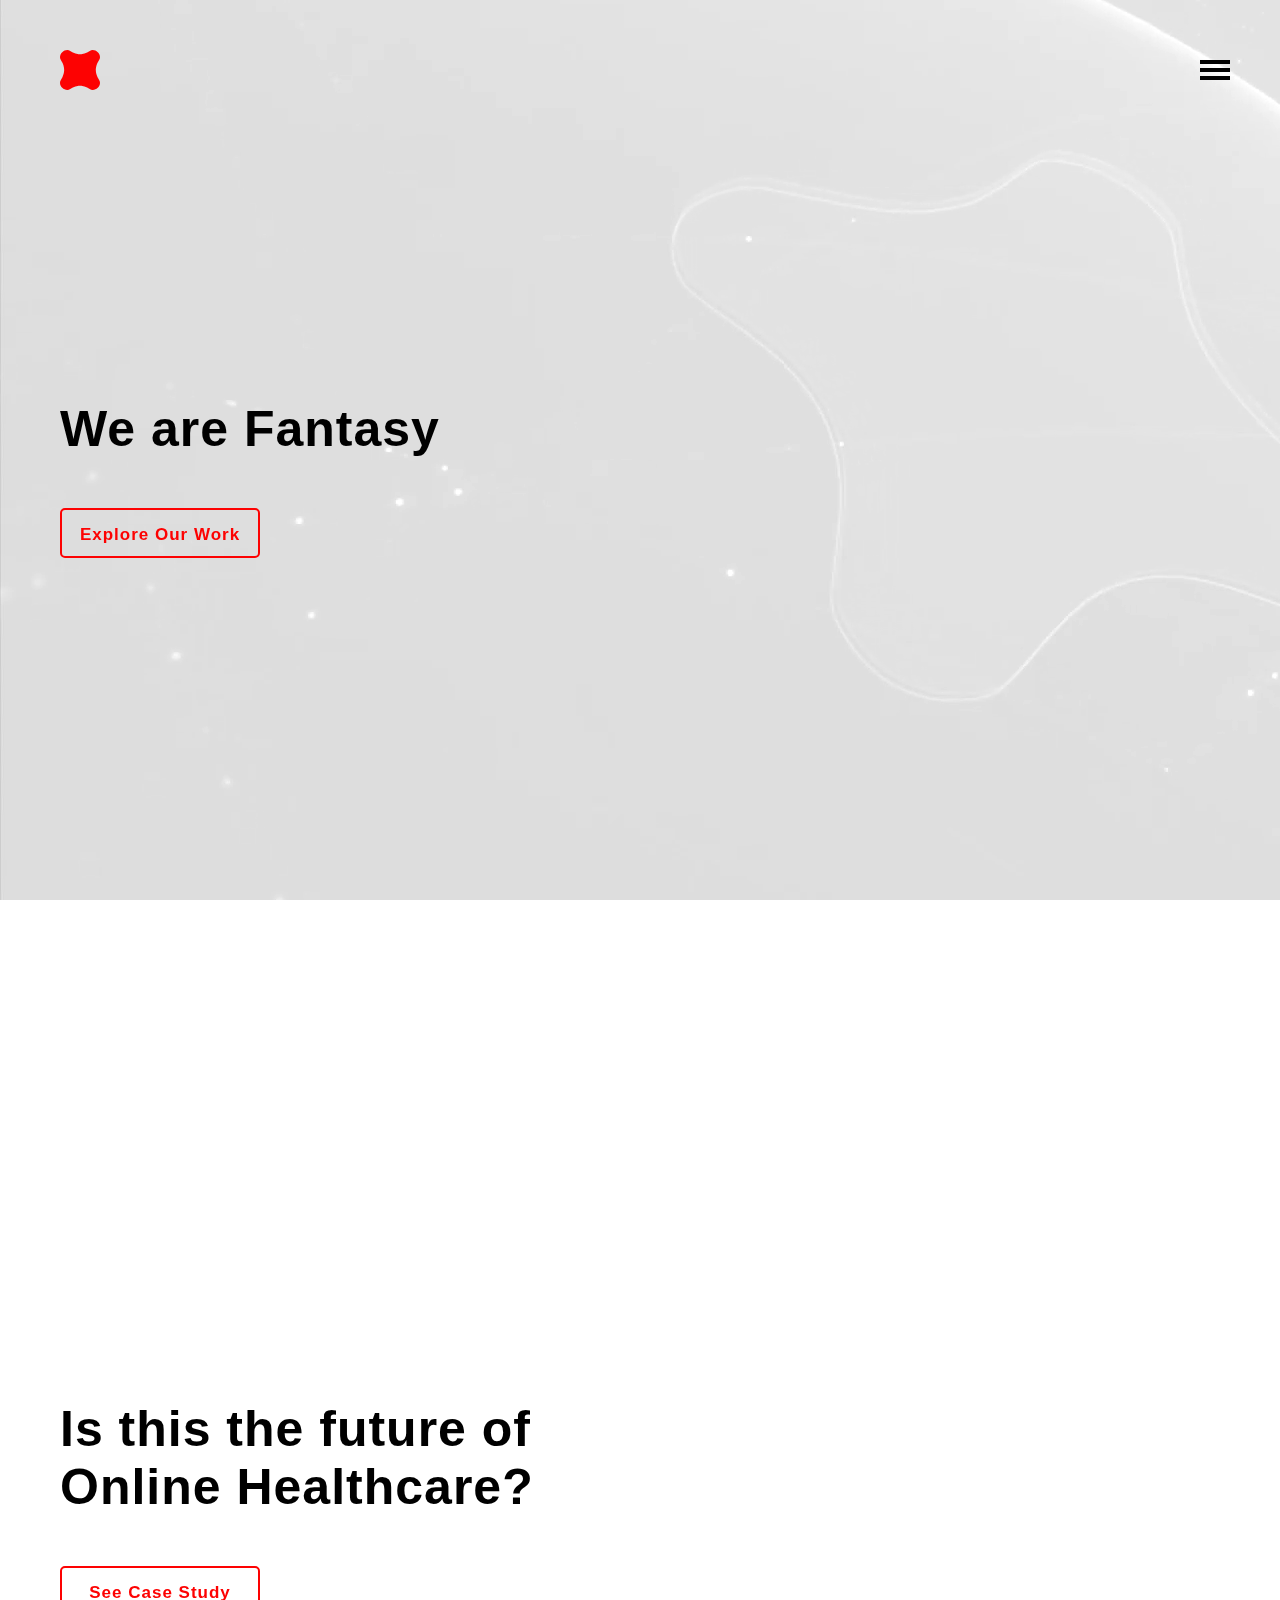
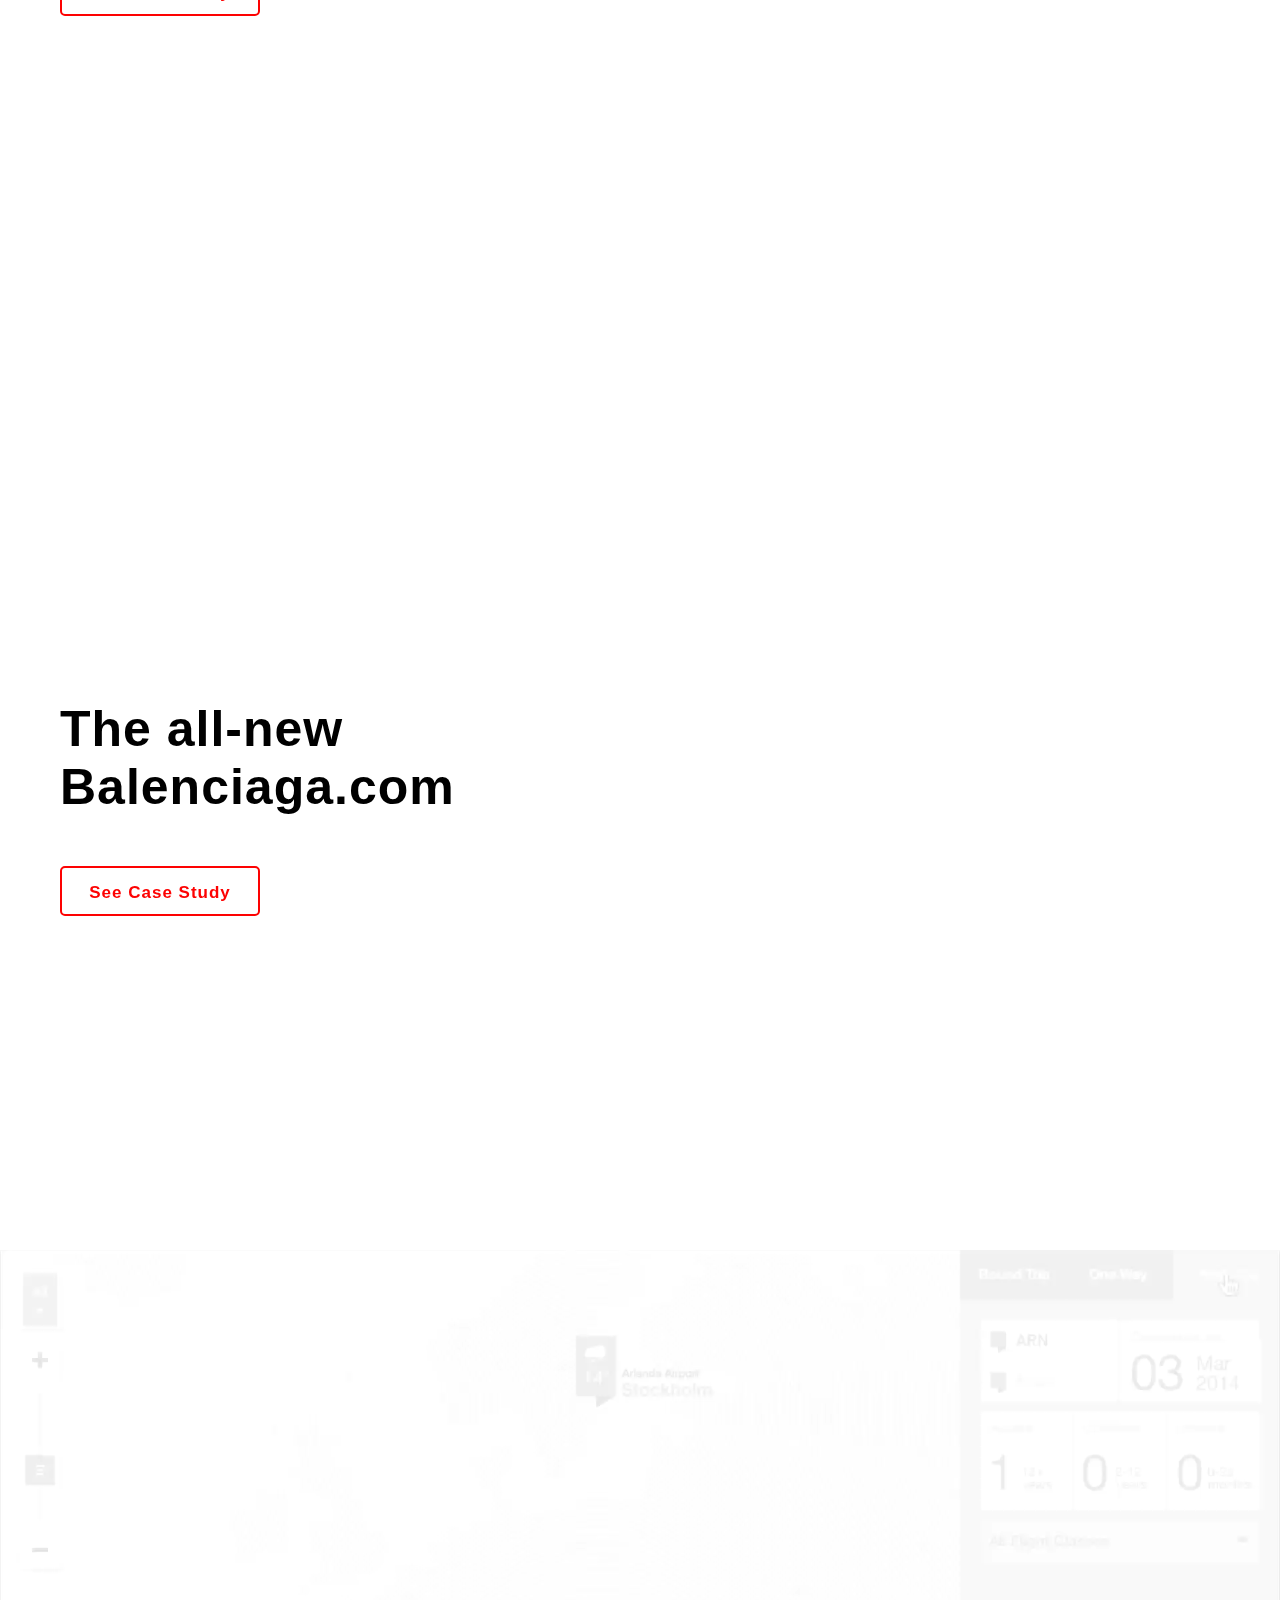
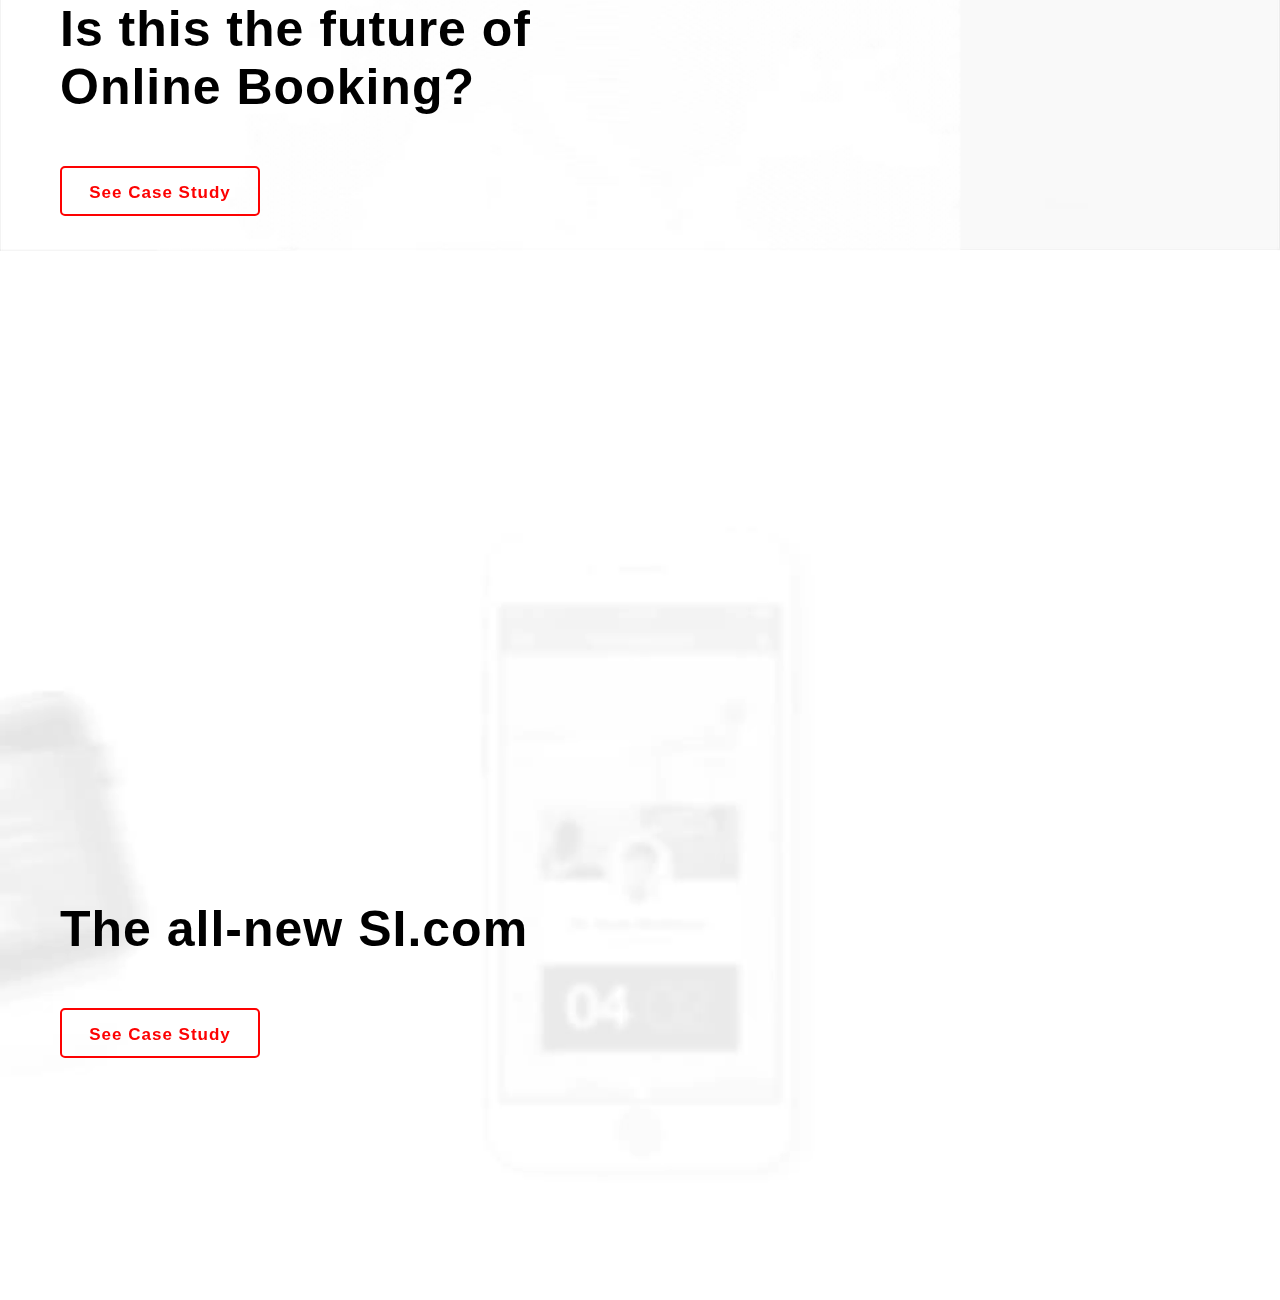
==== commit a28493f1: "scroll down" ====
--- a/html/fantasy.html
+++ b/html/fantasy.html
@@ -17,7 +17,7 @@
 	<div id="wrap">
 
 		<div id="headBox">
-			<div class="root_frame">
+			<div class="root_frame box">
 			<video loop muted="muted" autoplay>
 			<source src="../video/home.mp4" type="video/mp4">
 			</video>
@@ -25,7 +25,7 @@
 			<span class="title">We are Fantasy</span>
 			<span class="titlebtn">Explore Our Work</span>
 			</a>
-				<a href="/">
+				<a href="fantasy.html">
 					<i class="ui_logo">
 						<svg xmlns="http://www.w3.org/2000/svg" width="40" height="40" viewBox="-9 11 40 40" enable-background="new -9 11 40 40">
 							<path fill="#FD0202" d="M28.808 48.704c1.36-1.385 2.192-3.065 2.192-5.058 0-1.984-1.616-3.736-2.433-5.489-1.712-3.697-1.735-6.617-1.735-7.153 0-.535.008-3.433 1.735-7.153.817-1.753 2.433-3.505 2.433-5.49 0-1.992-.832-3.673-2.192-5.057l-.088-.087c-1.392-1.377-3.08-2.217-5.08-2.217-1.983 0-3.735 1.616-5.487 2.432-3.705 1.721-6.625 1.737-7.161 1.737-.536 0-3.448.008-7.144-1.737-1.752-.832-3.504-2.432-5.488-2.432-1.992 0-3.672.832-5.056 2.192l-.104.104c-1.368 1.385-2.2 3.073-2.2 5.065 0 1.984 1.616 3.736 2.432 5.489 1.729 3.721 1.736 6.625 1.736 7.153 0 .527-.024 3.441-1.736 7.153-.808 1.762-2.432 3.506-2.432 5.49 0 1.992.832 3.673 2.192 5.058l.087.088c1.385 1.368 3.073 2.208 5.073 2.208 1.984 0 3.784-1.521 5.488-2.433 3.704-1.712 6.632-1.736 7.151-1.736.521 0 3.417.016 7.152 1.736 1.705.912 3.504 2.433 5.49 2.433 1.991 0 3.672-.832 5.063-2.201l.112-.095z"></path>
@@ -51,7 +51,7 @@
 							<a href="/about">About</a>
 						</li>
 						<li class="menu_primary_item item">
-							<a href="/contact">Contact</a>
+							<a href="fantasy_contact.html">Contact</a>
 						</li>
 					</ul>
 					<ul class="menu_secondary">
@@ -86,7 +86,7 @@
 				</div>
 			</nav>
 		</div>
-		<section class="caseBox1">
+		<section class="caseBox1 box">
 			<video width="100%" height="100%" loop muted="muted" autoplay>
 			<source src="../video/healthcare.mp4" type="video/mp4">
 			</video>
@@ -95,7 +95,7 @@
 			<span class="titlebtn">See Case Study</span>
 			</a>
 		</section>
-		<section class="caseBox2">
+		<section class="caseBox2 box">
 			<video width="100%" height="100%" loop muted="muted" autoplay>
 			<source src="../video/balenciaga.mp4" type="video/mp4">
 			</video>
@@ -104,7 +104,7 @@
 			<span class="titlebtn">See Case Study</span>
 			</a>
 		</section>
-			<section class="caseBox3">
+			<section class="caseBox3 box">
 			<video width="100%" height="100%" loop muted="muted" autoplay>
 			<source src="../video/airlines.mp4" type="video/mp4">
 			</video>
@@ -113,7 +113,7 @@
 			<span class="titlebtn">See Case Study</span>
 			</a>
 		</section>
-		<section class="caseBox4">
+		<section class="caseBox4 box">
 			<video width="100%" height="100%" loop muted="muted" autoplay>
 			<source src="../video/healthcare.mp4" type="video/mp4">
 			</video>
